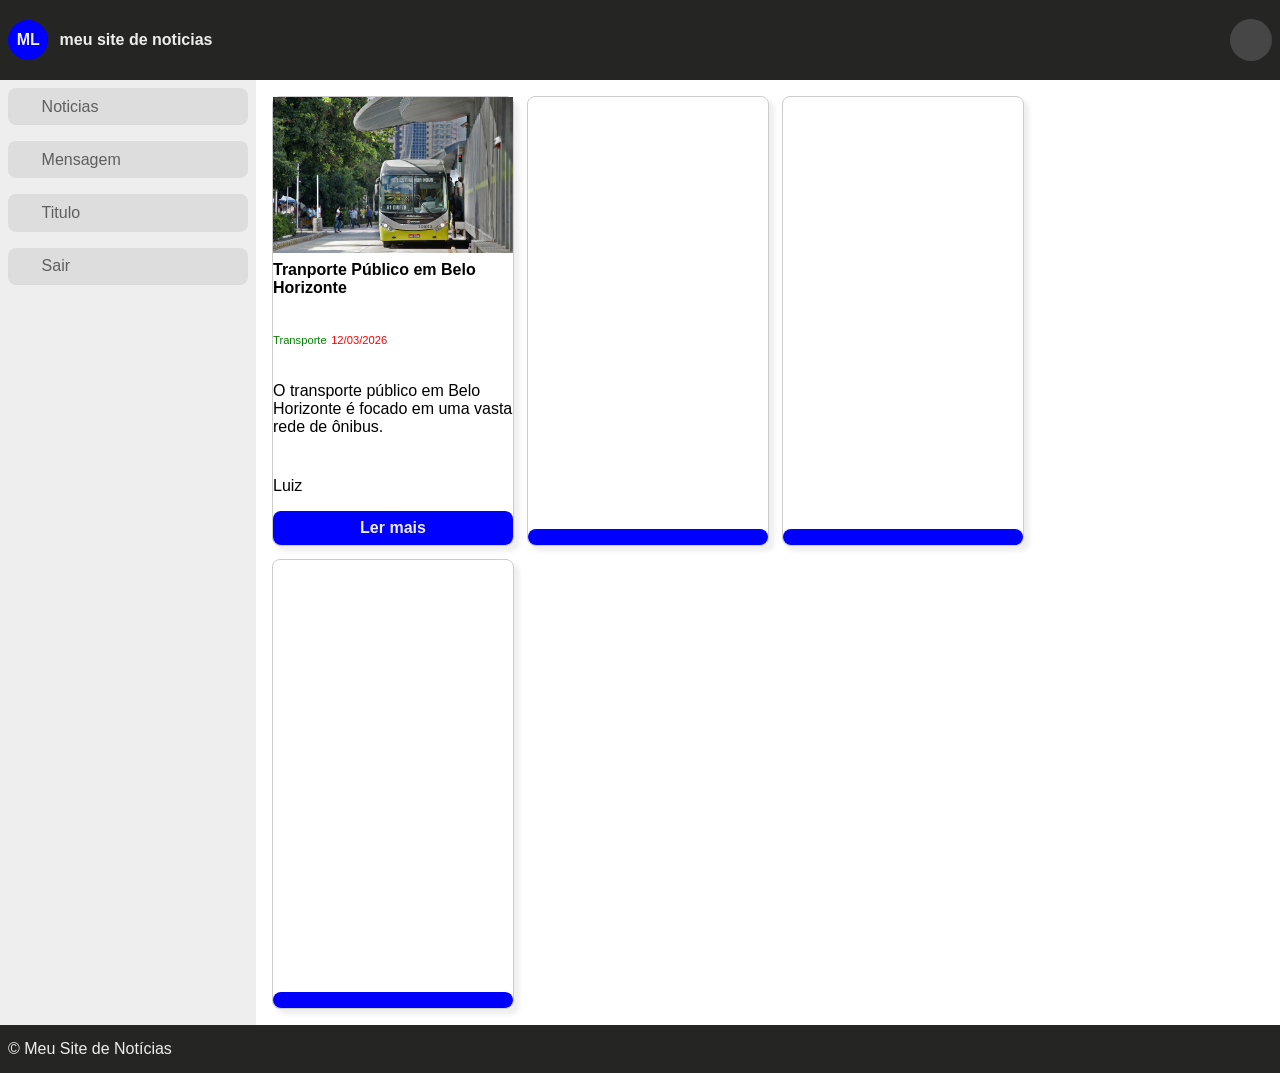
==== home.html @ cae8cdb2 "att" ====
<!doctype html>
<html lang="pt-br">

<head>
  <meta charset="UTF-8" />
  <meta name="viewport" content="width=device-width, initial-scale=1.0" />
  <title>Meu Site de Notícias</title>
  <link rel="stylesheet" href="./assets/css/estilo.css" />
  <script src="https://kit.fontawesome.com/01aa825c71.js" crossorigin="anonymous"></script>
</head>

<body>
  <header>
    <div class="logo"> ML</div>
    <h1 class="titulo"> meu site de noticias </h1>
    <div class="menu-hamburguer">
      <i class="fa-solid fa-bars"></i>
    </div>

  </header>
  <section>
    <nav>
      <ul class="menu-lateral">
        <li>
          <a href="#">
            <div class="opcao">
              <div class="icone-inicial">
                <i class="fa-solid fa-newspaper"></i>
              </div>
              <div class="rotulo"> Noticias</div>
              <div class="icone-final">
                <i class="fa-solid fa-chevron-right"></i>
              </div>
            </div>
          </a>
        </li>
        <li>
          <a href="#">
            <div class="opcao">
              <div class="icone-inicial">
                <i class="fa-solid fa-envelope"></i>
              </div>
              <div class="rotulo"> Mensagem </div>
              <div class="icone-final">
                <i class="fa-solid fa-chevron-right"></i>
              </div>
            </div>
          </a>
        </li>
        <li>
          <a href="#">
            <div class="opcao">
              <div class="icone-inicial">
                <i class="fa-solid fa-user"></i>
              </div>
              <div class="rotulo"> Titulo </div>
              <div class="icone-final"></div>
              <i class="fa-solid fa-chevron-right"></i>
            </div>
            </div>
          </a>
        </li>
        <li>
          <a href="#">
            <div class="opcao">
              <div class="icone-inicial">
                <i class="fa-solid fa-arrow-right-from-bracket"></i>
              </div>
              <div class="rotulo"> Sair</div>
              <div class="icone-final"></div>
              <i class="fa-solid fa-chevron-right"></i>
            </div>
            </div>
          </a>
        </li>
      </ul>
    </nav>
    <main id="noticias" class="container">

      <div class="cartao">
        <img src="./assets/img/transporte.png" alt="" class="imagem-do-cartao" />
        <section class="corpo-do-cartao">
          <h1 class="titulo-da-noticia">
            Tranporte Público em Belo Horizonte
          </h1>
          <div class="classificacao-da-noticia">
            <span class="categoria-da-noticia">Transporte</span>
            <span class="data-da-noticia">12/03/2026</span>
          </div>
          <div class="descricao-da-noticia">
            O transporte público em Belo Horizonte é focado em uma vasta rede
            de ônibus.
          </div>
          <div class="autoria-da-noticia">Luiz</div>
        </section>
        <a href="#" class="botao-do-cartao">Ler mais</a>
      </div>


      <div class="cartao">
        <img src="#" alt="" class="imagem-do-cartao" />
        <section class="corpo-do-cartao">
          <h1 class="titulo-da-noticia">

          </h1>
          <div class="classificacao-da-noticia">
            <span class="categoria-da-noticia"></span>
            <span class="data-da-noticia"></span>
          </div>
          <div class="descricao-da-noticia">
          </div>
          <div class="autoria-da-noticia"></div>
        </section>
        <a href="#" class="botao-do-cartao"></a>
      </div>


      <div class="cartao">
        <img src="#" alt="" class="imagem-do-cartao" />
        <section class="corpo-do-cartao">
          <h1 class="titulo-da-noticia">

          </h1>
          <div class="classificacao-da-noticia">
            <span class="categoria-da-noticia"></span>
            <span class="data-da-noticia"></span>
          </div>
          <div class="descricao-da-noticia">
          </div>
          <div class="autoria-da-noticia"></div>
        </section>
        <a href="#" class="botao-do-cartao"></a>
      </div>


      <div class="cartao">
        <img src="" alt="" class="imagem-do-cartao" />
        <section class="corpo-do-cartao">
          <h1 class="titulo-da-noticia">

          </h1>
          <div class="classificacao-da-noticia">
            <span class="categoria-da-noticia"></span>
            <span class="data-da-noticia"></span>
          </div>
          <div class="descricao-da-noticia">
          </div>
          <div class="autoria-da-noticia"></div>
        </section>
        <a href="#" class="botao-do-cartao"></a>
      </div>

    </main>
  </section>
  <footer>&copy; Meu Site de Notícias</footer>
</body>

</html>
---- assets/css/estilo.css ----
@import url("cartao.css");
@import url("cabecalho.css");
@import url("corpo.css");
@import url("rodape.css");
@import url("menulateral.css");
@import url("responsividade.css");

* {
    font-family: "Segoe UI", Arial, sans-serif;
    font-size: 16px;
    margin: 0;
    padding: 0;
}
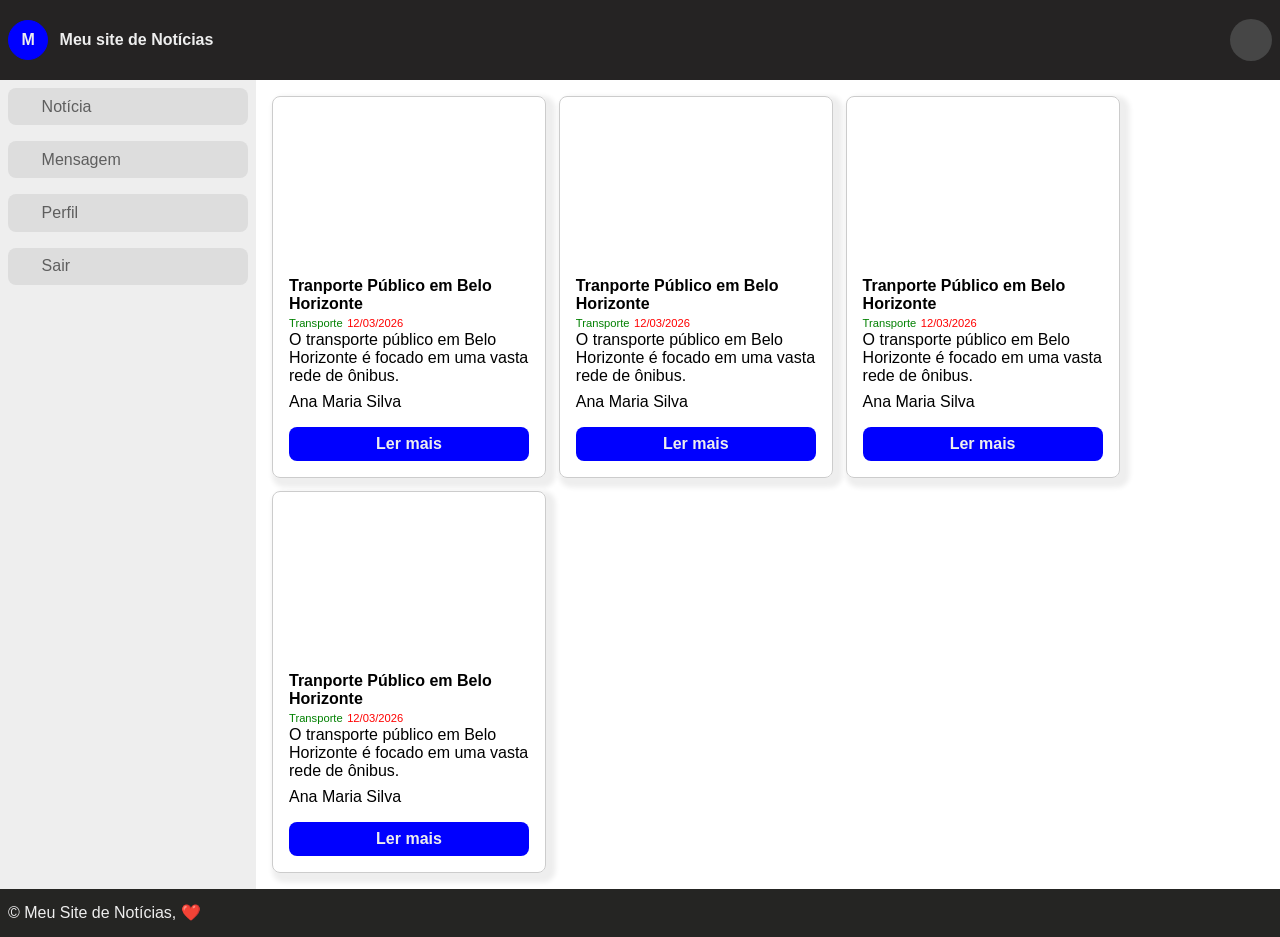
==== commit 7dc31417: "att" ====
--- a/home.html
+++ b/home.html
@@ -5,19 +5,18 @@
   <meta charset="UTF-8" />
   <meta name="viewport" content="width=device-width, initial-scale=1.0" />
   <title>Meu Site de Notícias</title>
-  <link rel="stylesheet" href="./assets/css/estilo.css" />
-  <script src="https://kit.fontawesome.com/01aa825c71.js" crossorigin="anonymous"></script>
+  <link rel="stylesheet" href="./assets/css/home/estilo.css" />
+  <script src="https://kit.fontawesome.com/b45532512a.js" crossorigin="anonymous"></script>
 </head>
 
 <body>
   <header>
-    <div class="logo"> ML</div>
-    <h1 class="titulo"> meu site de noticias </h1>
-    <div class="menu-hamburguer">
-      <i class="fa-solid fa-bars"></i>
-    </div>
-
-  </header>
+    <div class="logo">M</div>
+    <h1 class="titulo">Meu site de Notícias</h1>
+    <div class="menu-hamburguer"> 
+    <i class="fa-solid fa-bars"></i>
+  </div>
+    </header>
   <section>
     <nav>
       <ul class="menu-lateral">
@@ -27,7 +26,7 @@
               <div class="icone-inicial">
                 <i class="fa-solid fa-newspaper"></i>
               </div>
-              <div class="rotulo"> Noticias</div>
+              <div class="rotulo">Notícia</div>
               <div class="icone-final">
                 <i class="fa-solid fa-chevron-right"></i>
               </div>
@@ -40,7 +39,7 @@
               <div class="icone-inicial">
                 <i class="fa-solid fa-envelope"></i>
               </div>
-              <div class="rotulo"> Mensagem </div>
+              <div class="rotulo">Mensagem</div>
               <div class="icone-final">
                 <i class="fa-solid fa-chevron-right"></i>
               </div>
@@ -53,32 +52,32 @@
               <div class="icone-inicial">
                 <i class="fa-solid fa-user"></i>
               </div>
-              <div class="rotulo"> Titulo </div>
-              <div class="icone-final"></div>
-              <i class="fa-solid fa-chevron-right"></i>
-            </div>
+              <div class="rotulo">Perfil</div>
+              <div class="icone-final">
+                <i class="fa-solid fa-chevron-right"></i>
+              </div>
             </div>
           </a>
         </li>
         <li>
-          <a href="#">
+          <a href="index.html">
             <div class="opcao">
               <div class="icone-inicial">
                 <i class="fa-solid fa-arrow-right-from-bracket"></i>
               </div>
-              <div class="rotulo"> Sair</div>
-              <div class="icone-final"></div>
-              <i class="fa-solid fa-chevron-right"></i>
-            </div>
+              <div class="rotulo">Sair</div>
+              <div class="icone-final">
+                <i class="fa-solid fa-chevron-right"></i>
+              </div>
             </div>
           </a>
         </li>
       </ul>
     </nav>
     <main id="noticias" class="container">
-
+      <!--cartão1-->
       <div class="cartao">
-        <img src="./assets/img/transporte.png" alt="" class="imagem-do-cartao" />
+        <img src="./assets/img/transportepublico.jpg" alt="" class="imagem-do-cartao" />
         <section class="corpo-do-cartao">
           <h1 class="titulo-da-noticia">
             Tranporte Público em Belo Horizonte
@@ -91,68 +90,71 @@
             O transporte público em Belo Horizonte é focado em uma vasta rede
             de ônibus.
           </div>
-          <div class="autoria-da-noticia">Luiz</div>
+          <div class="autoria-da-noticia">Ana Maria Silva</div>
+        </section>
+        <a href="#" class="botao-do-cartao">Ler mais</a>
+      </div>
+      <!--cartão2-->
+      <div class="cartao">
+        <img src="./assets/img/transportepublico.jpg" alt="" class="imagem-do-cartao" />
+        <section class="corpo-do-cartao">
+          <h1 class="titulo-da-noticia">
+            Tranporte Público em Belo Horizonte
+          </h1>
+          <div class="classificacao-da-noticia">
+            <span class="categoria-da-noticia">Transporte</span>
+            <span class="data-da-noticia">12/03/2026</span>
+          </div>
+          <div class="descricao-da-noticia">
+            O transporte público em Belo Horizonte é focado em uma vasta rede
+            de ônibus.
+          </div>
+          <div class="autoria-da-noticia">Ana Maria Silva</div>
+        </section>
+        <a href="#" class="botao-do-cartao">Ler mais</a>
+      </div>
+      <!--cartão3-->
+      <div class="cartao">
+        <img src="./assets/img/transportepublico.jpg" alt="" class="imagem-do-cartao" />
+        <section class="corpo-do-cartao">
+          <h1 class="titulo-da-noticia">
+            Tranporte Público em Belo Horizonte
+          </h1>
+          <div class="classificacao-da-noticia">
+            <span class="categoria-da-noticia">Transporte</span>
+            <span class="data-da-noticia">12/03/2026</span>
+          </div>
+          <div class="descricao-da-noticia">
+            O transporte público em Belo Horizonte é focado em uma vasta rede
+            de ônibus.
+          </div>
+          <div class="autoria-da-noticia">Ana Maria Silva</div>
+        </section>
+        <a href="#" class="botao-do-cartao">Ler mais</a>
+      </div>
+      <!--cartão4-->
+      <div class="cartao">
+        <img src="./assets/img/transportepublico.jpg" alt="" class="imagem-do-cartao" />
+        <section class="corpo-do-cartao">
+          <h1 class="titulo-da-noticia">
+            Tranporte Público em Belo Horizonte
+          </h1>
+          <div class="classificacao-da-noticia">
+            <span class="categoria-da-noticia">Transporte</span>
+            <span class="data-da-noticia">12/03/2026</span>
+          </div>
+          <div class="descricao-da-noticia">
+            O transporte público em Belo Horizonte é focado em uma vasta rede
+            de ônibus.
+          </div>
+          <div class="autoria-da-noticia">Ana Maria Silva</div>
         </section>
         <a href="#" class="botao-do-cartao">Ler mais</a>
       </div>
 
-
-      <div class="cartao">
-        <img src="#" alt="" class="imagem-do-cartao" />
-        <section class="corpo-do-cartao">
-          <h1 class="titulo-da-noticia">
-
-          </h1>
-          <div class="classificacao-da-noticia">
-            <span class="categoria-da-noticia"></span>
-            <span class="data-da-noticia"></span>
-          </div>
-          <div class="descricao-da-noticia">
-          </div>
-          <div class="autoria-da-noticia"></div>
-        </section>
-        <a href="#" class="botao-do-cartao"></a>
-      </div>
-
-
-      <div class="cartao">
-        <img src="#" alt="" class="imagem-do-cartao" />
-        <section class="corpo-do-cartao">
-          <h1 class="titulo-da-noticia">
-
-          </h1>
-          <div class="classificacao-da-noticia">
-            <span class="categoria-da-noticia"></span>
-            <span class="data-da-noticia"></span>
-          </div>
-          <div class="descricao-da-noticia">
-          </div>
-          <div class="autoria-da-noticia"></div>
-        </section>
-        <a href="#" class="botao-do-cartao"></a>
-      </div>
-
-
-      <div class="cartao">
-        <img src="" alt="" class="imagem-do-cartao" />
-        <section class="corpo-do-cartao">
-          <h1 class="titulo-da-noticia">
-
-          </h1>
-          <div class="classificacao-da-noticia">
-            <span class="categoria-da-noticia"></span>
-            <span class="data-da-noticia"></span>
-          </div>
-          <div class="descricao-da-noticia">
-          </div>
-          <div class="autoria-da-noticia"></div>
-        </section>
-        <a href="#" class="botao-do-cartao"></a>
-      </div>
-
     </main>
   </section>
-  <footer>&copy; Meu Site de Notícias</footer>
+  <footer>&copy; Meu Site de Notícias, ❤️</footer>
 </body>
 
 </html>
--- a/assets/css/home/estilo.css
+++ b/assets/css/home/estilo.css
@@ -0,0 +1,17 @@
+@import url("cartao.css");
+@import url("cabecalho.css");
+@import url("corpo.css");
+@import url("rodape.css");
+@import url("menulateral.css");
+@import url("responsividade.css");
+
+* {
+    font-family: "Segoe UI", Arial, sans-serif;
+    font-size: 16px;
+    margin: 0;
+    padding: 0;
+}
+
+html {
+    /*border .1rem green solid*/
+}
